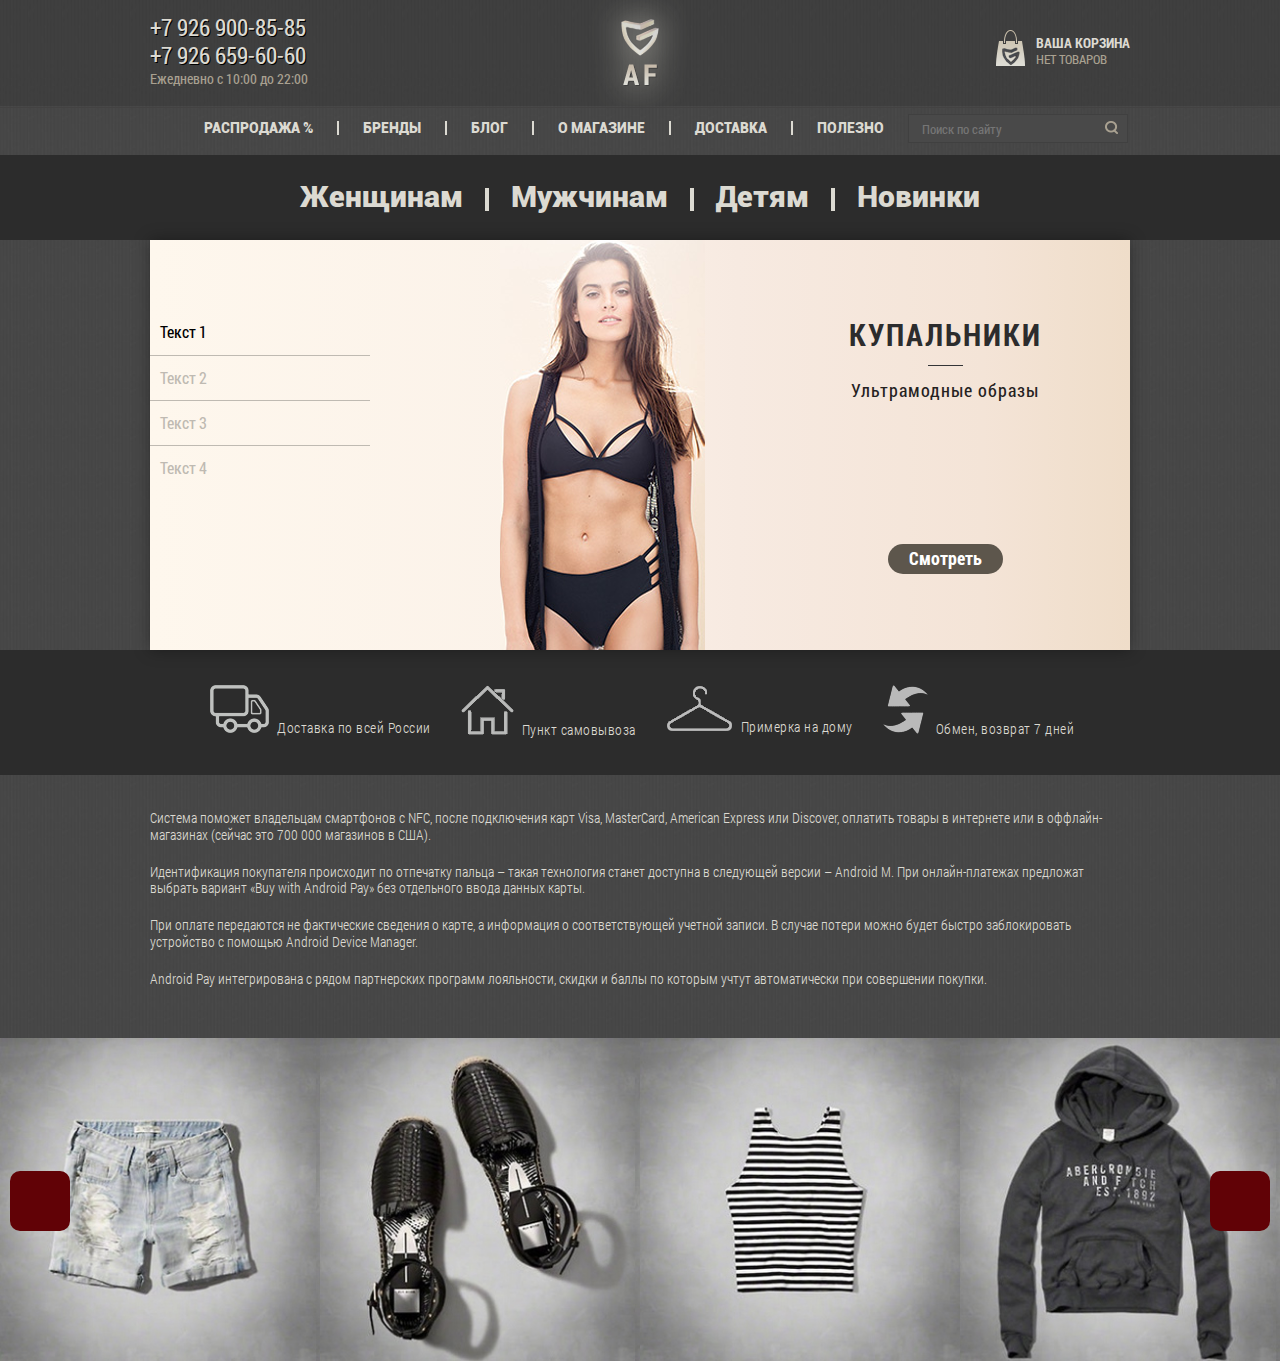
==== index.html @ c49473d7 "first files" ====
<!doctype html>
<html lang="ru">
<head>
	<meta charset="utf-8">
	<!--[if lt IE 9]>
		<script src="http://html5shiv.googlecode.com/svn/trunk/html5.js"></script>
		<script src="https://oss.maxcdn.com/respond/1.4.2/respond.min.js"></script>
	<![endif]-->
	<title>title</title>
	<meta http-equiv="X-UA-Compatible" content="IE=edge">
	<meta name="keywords" content="" >
	<meta name="description" content="">
	<link rel="stylesheet" href="css/reset.css">
	<link rel="stylesheet" href="css/fonts.css">
	<link rel="stylesheet" href="css/jquery.bxslider.css">
	<link rel="stylesheet" href="css/main.css">
	<link rel="stylesheet" href="css/main.less">
	<script src="js/less.min.js"></script>
	<script src="js/modernizr-2.8.3.min.js"></script>	
</head>
<body>

<header class="header">
	<div class="container clearfix">
		<div class="top-panel clearfix">
			<div class="phone">
				<b>+7 926 900-85-85</b>
				<b>+7 926 659-60-60</b>
				Ежедневно с 10:00 до 22:00
			</div>
			<a href="#" class="basket">
				<b>Ваша корзина</b> нет товаров
			</a>
			<div class="logo">
				<a href="#">
					<img src="images/logo.png" alt="">
				</a>
			</div>
		</div>
		<nav class="nav clearfix">
			<ul class="clearfix">
				<li><a href="#">РАСПРОДАЖА %</a></li>
				<li><a href="#">бренды</a></li>
				<li><a href="#">блог</a></li>
				<li><a href="#">о магазине</a></li>
				<li><a href="#">доставка</a></li>
				<li><a href="#">полезно</a></li>
			</ul>
			<form class="search">
				<input type="submit" class="find" value=" ">
				<input name="q" class="search-input" placeholder="Поиск по сайту" type="text">
			</form>
		</nav><!-- nav -->
	</div>
</header><!-- header-->

<nav class="under-nav">
	<div class="container">
		<div class="menu-block">
			<ul class="clearfix">
				<li><a href="#">Женщинам</a></li>
				<li><a href="#">Мужчинам</a></li>
				<li><a href="#">Детям</a></li>
				<li><a href="#">Новинки</a></li>	
			</ul>
		</div>
	</div>
</nav><!-- under-nav-->

<div class="slider">
	<div class="container clearfix">
		<ul id="slider-pager" class="pager">
			<li class="active">
				<a href="#">
					<span>Текст 1</span>
				</a>
			</li>
			<li class="">
				<a href="#">
					<span>Текст 2</span>
				</a>
			</li>
			<li class="">
				<a href="#">
					<span>Текст 3</span>
				</a>
			</li>
			<li class="">
				<a href="#">
					<span>Текст 4</span>
				</a>
			</li>
		</ul>
		<div class="slider-wrapper">
			<ul class="bxslider" id="slider">
			  <li>
			  		<img src="images/girl.png" alt="" class="slide-img">
			  		<div class="slide-desc">
			  			<div class="title">
			  				<h3>Купальники</h3>
			  				<p>Ультрамодные образы</p>
			  			</div>
			  			<a href="#" class="view-link">Смотреть</a>
			  		</div>
			  		
			  </li>
			  <li>
			  		
			  		<div class="slide-desc">
			  			<div class="title">
			  				<h3>Текст</h3>
			  				<p>Текст</p>
			  			</div>
			  			<a href="#" class="view-link">Смотреть</a>
			  		</div>
			  </li>
			  <li>
			  		<img src="images/girl.png" alt="" class="slide-img">
			  		<div class="slide-desc">
			  			<div class="title">
			  				<h3>Купальники</h3>
			  				<p>Ультрамодные образы</p>
			  			</div>
			  			<a href="#" class="view-link">Смотреть</a>
			  		</div>
			  </li>
			  <li>
			  		<img src="images/girl.png" alt="" class="slide-img">
			  		<div class="slide-desc">
			  			<div class="title">
			  				<h3>Текст</h3>
			  				<p>Текст</p>
			  			</div>
			  			<a href="#" class="view-link">Смотреть</a>
			  		</div>
			  </li>
			</ul>
		</div>
	</div>
</div><!-- slider-->

<div class="features">
	<div class="container">
		<div class="feat-wrap clearfix">
			<div class="feat-block">
				<img src="images/icons/cars.png" alt="">
				<span>Доставка по всей России</span>
			</div>
			<div class="feat-block">
				<img src="images/icons/house.png" alt="">
				<span>Пункт самовывоза</span>
			</div>
			<div class="feat-block">
				<img src="images/icons/fitting.png" alt="">
				<span>Примерка на дому</span>
			</div>
			<div class="feat-block">
				<img src="images/icons/swap.png" alt="">
				<span>Обмен, возврат 7 дней</span>
			</div>
		</div>
	</div>
</div><!-- features -->

<div class="bigdata">
	<div class="container">
		<p>Система поможет владельцам смартфонов с NFC, после подключения карт Visa, MasterCard, American Express или Discover, оплатить товары в интернете или в оффлайн-магазинах (сейчас это 700 000 магазинов в США).</p>
		<p>Идентификация покупателя происходит по отпечатку пальца – такая технология станет доступна в следующей версии – Android M. При онлайн-платежах предложат выбрать вариант «Buy with Android Pay» без отдельного ввода данных карты.</p>
		<p>При оплате передаются не фактические сведения о карте, а информация о соответствующей учетной записи. В случае потери можно будет быстро заблокировать устройство с помощью Android Device Manager.</p>
		<p>Android Pay интегрирована с рядом партнерских программ лояльности, скидки и баллы по которым учтут автоматически при совершении покупки.</p>
	</div>
</div><!-- big data -->

<div class="carousel">
	<div class="carousel-wrap">
		<ul class="bxslider clearfix" id="carousel">
			<li>
				<a href="#">
					<img src="images/slide-1.jpg" alt="">
				</a>
			</li>
			<li>
				<a href="#">
					<img src="images/slide-2.jpg" alt="">
				</a>
			</li>
			<li>
				<a href="#">
					<img src="images/slide-3.jpg" alt="">
				</a>
			</li>
			<li>
				<a href="#">
					<img src="images/slide-4.jpg" alt="">
				</a>
			</li>
			<li>
				<a href="#">
					<img src="images/slide-5.jpg" alt="">
				</a>
			</li>
		</ul>
	</div>
</div><!-- carousel -->


<script src="js/jquery.js"></script>
<script src="js/jquery.bxslider.js"></script>
<script src="js/slider.js"></script>
<script src="js/script.js"></script>
</body>
</html>
---- css/fonts.css ----
@font-face {
    font-family: 'RobotoBlack';
    src: url('../fonts/RobotoBlack.eot');
    src: url('../fonts/RobotoBlack.eot') format('embedded-opentype'),
         url('../fonts/RobotoBlack.woff2') format('woff2'),
         url('../fonts/RobotoBlack.woff') format('woff'),
         url('../fonts/RobotoBlack.ttf') format('truetype'),
         url('../fonts/RobotoBlack.svg#RobotoBlack') format('svg');
}
@font-face {
    font-family: "RobotoCondensedRegular";
    src: url("../fonts/RobotoCondensedRegular.eot");
    src: url("../fonts/RobotoCondensedRegular.eot?#iefix")format("embedded-opentype"),
    url("../fonts/RobotoCondensedRegular.woff") format("woff"),
    url("../fonts/RobotoCondensedRegular.ttf") format("truetype");
    font-style: normal;
    font-weight: normal;
}
@font-face {
    font-family: "RobotoCondensedBold";
    src: url("../fonts/RobotoCondensedBold.eot");
    src: url("../fonts/RobotoCondensedBold.eot?#iefix")format("embedded-opentype"),
    url("../fonts/RobotoCondensedBold.woff") format("woff"),
    url("../fonts/RobotoCondensedBold.ttf") format("truetype");
    font-style: normal;
    font-weight: normal;
}
@font-face {
    font-family: "RobotoCondensedLight";
    src: url("../fonts/RobotoCondensedLight.eot");
    src: url("../fonts/RobotoCondensedLight.eot?#iefix")format("embedded-opentype"),
    url("../fonts/RobotoCondensedLight.woff") format("woff"),
    url("../fonts/RobotoCondensedLight.ttf") format("truetype");
    font-style: normal;
    font-weight: normal;
}
---- css/main.css ----
.transition {
  -webkit-transition: 0.2s all;
  -moz-transition: 0.2s all;
  transition: 0.2s all;
}
body {
  font-family: 'RobotoBlack';
}
a {
  text-decoration: none;
}
.container {
  width: 980px;
  margin: auto;
  position: relative;
}
.basic {
  width: 100%;
  min-width: 980px;
}
.header {
  width: 100%;
  min-width: 980px;
  height: 155px;
  background: url(../images/header.png);
  -webkit-box-shadow: 3px 4px 4px rgba(0, 0, 0, 0.2);
  -moz-box-shadow: 3px 4px 4px rgba(0, 0, 0, 0.2);
  box-shadow: 3px 4px 4px rgba(0, 0, 0, 0.2);
}
.header .basket {
  display: block;
  font-family: "RobotoCondensedRegular";
  padding: 6px 0 0 40px;
  float: right;
  text-transform: uppercase;
  background: url('../images/basket.png') no-repeat;
  color: #a9a191;
  font-size: 13px;
  margin-top: 30px;
}
.header .basket b {
  display: block;
  font-family: "RobotoCondensedBold";
  color: #dcdad2;
  font-size: 14px;
  margin-bottom: 3px;
}
.top-panel {
  height: 106px;
}
.phone {
  font-family: "RobotoCondensedRegular";
  float: left;
  width: 180px;
  text-align: left;
  color: #a9a191;
  font-size: 14px;
  margin-top: 16px;
}
.phone b {
  display: block;
  color: #dcdad2;
  margin-bottom: 5px;
  text-shadow: 1px 1px black;
  font-size: 23px;
}
.logo {
  display: block;
  width: 100px;
  height: 106px;
  position: absolute;
  top: 0;
  left: 50%;
  margin-left: -50px;
  z-index: 2;
}
.nav {
  height: 50px;
}
.nav ul {
  float: left;
  padding-top: 15px;
  padding-left: 30px;
}
.nav ul li {
  float: left;
  padding: 0 24px;
  border-left: 2px solid #dcdad2;
  line-height: 14px;
}
.nav ul li:first-child {
  border: 0;
}
.nav ul a {
  font-family: 'RobotoBlack';
  font-size: 14px;
  color: #dcdad2;
  text-align: right;
  text-transform: uppercase;
  -webkit-transition: 0.2s all;
  -moz-transition: 0.2s all;
  transition: 0.2s all;
}
.nav ul a:hover {
  color: #a9a191;
}
.search {
  float: left;
  width: 220px;
  height: 29px;
  position: relative;
  margin-top: 8px;
}
.search input[type="text"] {
  display: block;
  width: 100%;
  border: 1px solid #404040;
  height: 20px;
  padding: 0 13px;
  outline: 0;
  background: #494949;
  font-family: "RobotoCondensedRegular";
  font-size: 13px;
  height: 29px;
  color: #a9a191;
}
.search input[type="submit"] {
  display: block;
  position: absolute;
  right: 10px;
  top: 7px;
  border: 0;
  width: 13px;
  height: 13px;
  background: url('../images/search.png') no-repeat;
  cursor: pointer;
  z-index: 2;
}
.under-nav {
  width: 100%;
  min-width: 980px;
  background: #2c2c2c;
  height: 85px;
  padding-top: 33px;
}
.under-nav .menu-block {
  position: relative;
  float: right;
  right: 50%;
}
.under-nav ul {
  position: relative;
  float: left;
  left: 50%;
}
.under-nav li {
  float: left;
  border-left: 4px solid #dcdad2;
  padding: 0 22px;
  line-height: 18px;
}
.under-nav li a {
  color: #dcdad2;
  font-size: 30px;
  font-family: 'RobotoBlack';
  -webkit-transition: 0.2s all;
  -moz-transition: 0.2s all;
  transition: 0.2s all;
}
.under-nav li a:hover {
  color: #a9a191;
}
.under-nav li:first-child {
  border: 0;
}
.slider {
  width: 100%;
  min-width: 980px;
  background: url(../images/bg-2.png);
}
.slider .container {
  height: 410px;
  background: #fef7ed;
  background: -moz-linear-gradient(left, #fef7ed 0%, #fbf2e9 41%, #f7eae1 60%, #f4e4d7 85%, #efddc9 100%);
  background: -webkit-gradient(linear, left top, right top, color-stop(0%, #fef7ed), color-stop(41%, #fbf2e9), color-stop(60%, #f7eae1), color-stop(85%, #f4e4d7), color-stop(100%, #efddc9));
  background: -webkit-linear-gradient(left, #fef7ed 0%, #fbf2e9 41%, #f7eae1 60%, #f4e4d7 85%, #efddc9 100%);
  background: -o-linear-gradient(left, #fef7ed 0%, #fbf2e9 41%, #f7eae1 60%, #f4e4d7 85%, #efddc9 100%);
  background: -ms-linear-gradient(left, #fef7ed 0%, #fbf2e9 41%, #f7eae1 60%, #f4e4d7 85%, #efddc9 100%);
  background: linear-gradient(to right, #fef7ed 0%, #fbf2e9 41%, #f7eae1 60%, #f4e4d7 85%, #efddc9 100%);
  filter: progid:DXImageTransform.Microsoft.gradient(startColorstr='#fef7ed', endColorstr='#efddc9', GradientType=1);
  -webkit-box-shadow: 0px 0px 15px 0px rgba(0, 0, 0, 0.35);
  -moz-box-shadow: 0px 0px 15px 0px rgba(0, 0, 0, 0.35);
  box-shadow: 0px 0px 15px 0px rgba(0, 0, 0, 0.35);
}
.slide-desc {
  float: right;
  width: 370px;
  height: 410px;
}
.slide-desc .title {
  text-align: center;
  padding-top: 80px;
}
.slide-desc .title p {
  color: #25221f;
  font-family: "RobotoCondensedRegular";
  font-size: 18px;
  letter-spacing: 1px;
}
.slide-desc h3 {
  text-transform: uppercase;
  color: #2c2c2d;
  font-size: 30px;
  letter-spacing: 2px;
  font-family: "RobotoCondensedBold";
}
.slide-desc h3:after {
  content: "";
  display: block;
  width: 35px;
  margin: 15px auto;
  border-bottom: 1px solid #343537;
}
.slide-desc .view-link {
  display: block;
  width: 115px;
  height: 30px;
  text-align: center;
  background-color: #5d564c;
  color: white;
  font-family: "RobotoCondensedBold";
  font-size: 18px;
  padding-top: 4.5px;
  -webkit-border-radius: 20px;
  -moz-border-radius: 20px;
  border-radius: 20px;
  margin: auto;
  margin-top: 145px;
}
.features {
  width: 100%;
  min-width: 980px;
  background-color: #2c2c2c;
  height: 125px;
}
.feat-wrap {
  padding-top: 35px;
  padding-left: 30px;
}
.feat-block {
  float: left;
  color: #dcdad2;
  font-size: 14px;
  font-family: "RobotoCondensedLight";
  margin-left: 30px;
}
.feat-block span {
  padding-left: 5px;
  letter-spacing: 0.5px;
}
.bigdata {
  width: 100%;
  min-width: 980px;
  background: url(../images/bg-2.png);
  font-family: "RobotoCondensedLight";
  font-size: 14px;
  color: #dcdad2;
  padding-top: 35px;
  padding-bottom: 30px;
}
.bigdata p {
  margin-bottom: 20px;
  line-height: 1.2;
}
.carousel {
  position: relative;
  width: 100%;
  min-width: 980px;
}
.carousel li img {
  width: 100%;
  height: auto;
}
.carousel .bx-next,
.carousel .bx-prev {
  width: 60px;
  height: 60px;
  background-color: #610206;
  display: block;
  text-indent: -9999px;
  -webkit-border-radius: 10px;
  -moz-border-radius: 10px;
  border-radius: 10px;
  position: absolute;
  top: 50%;
  margin-top: -30px;
}
.carousel .bx-next {
  right: 10px;
}
.carousel .bx-prev {
  left: 10px;
}
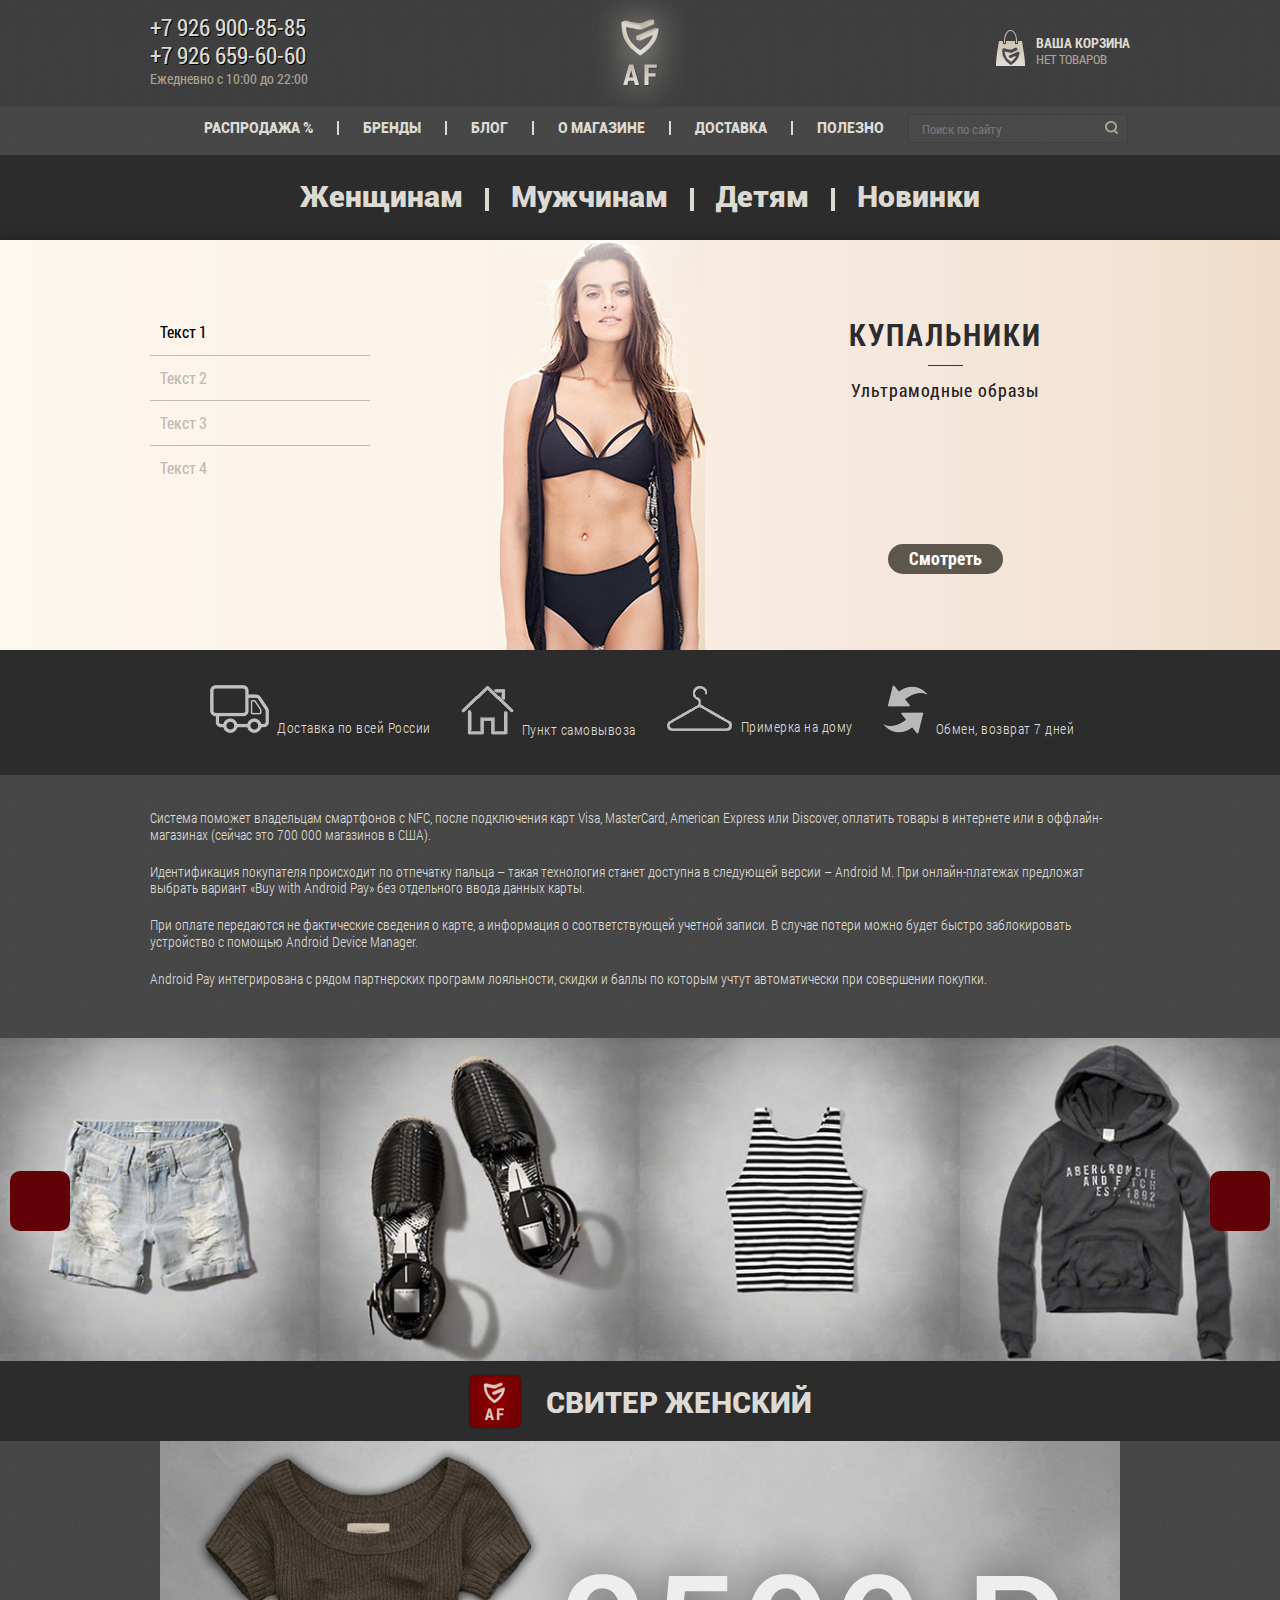
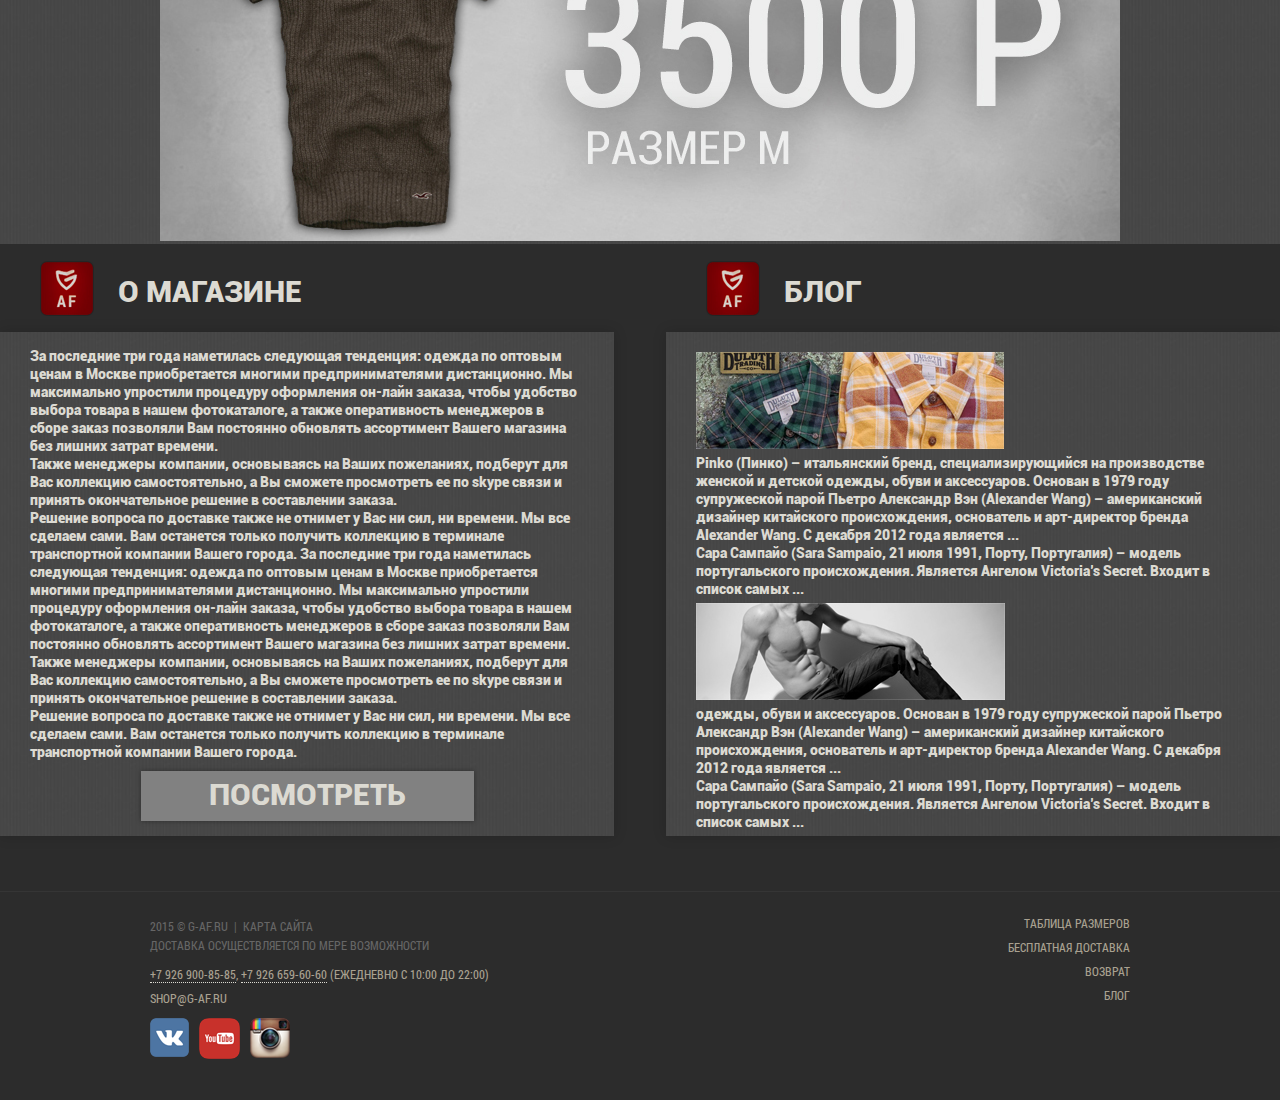
==== commit d47f731f: "add other files" ====
--- a/index.html
+++ b/index.html
@@ -26,11 +26,13 @@
 			<div class="phone">
 				<b>+7 926 900-85-85</b>
 				<b>+7 926 659-60-60</b>
+				
 				Ежедневно с 10:00 до 22:00
 			</div>
 			<a href="#" class="basket">
 				<b>Ваша корзина</b> нет товаров
 			</a>
+
 			<div class="logo">
 				<a href="#">
 					<img src="images/logo.png" alt="">
@@ -203,6 +205,82 @@
 	</div>
 </div><!-- carousel -->
 
+<div class="tovar">
+	<header>
+		<div class="container">
+			<img src="images/icons/red-logo.png" alt="" class="red-logo">
+			<span class="name-title">свитер женский</span>
+		</div>
+	</header>
+	<div class="item">
+		<div class="container">
+			<img src="images/item.jpg" alt="">
+		</div>
+	</div>
+</div><!-- tovar -->
+
+<div class="content clearfix">
+	<aside class="left-block">
+		<header>
+			<img src="images/icons/red-logo.png" alt="" class="red-logo">
+			<span class="name-title">о магазине</span>
+		</header>
+		<div class="text-block">
+			За последние три года наметилась следующая тенденция: одежда по оптовым ценам в Москве  приобретается многими предпринимателями  дистанционно. Мы максимально упростили процедуру оформления он-лайн заказа, чтобы удобство выбора товара в нашем фотокаталоге, а также оперативность менеджеров в сборе заказ позволяли Вам постоянно обновлять ассортимент Вашего магазина без лишних затрат времени. <br>
+			Также менеджеры компании, основываясь на Ваших пожеланиях,   подберут для Вас коллекцию самостоятельно, а Вы сможете просмотреть ее по skype  связи и принять окончательное решение в составлении  заказа. <br>
+			Решение вопроса по доставке также не отнимет у Вас ни сил, ни времени.  Мы все сделаем сами. Вам останется только получить коллекцию в терминале транспортной компании  Вашего города. За последние три года наметилась следующая тенденция: одежда по оптовым ценам в Москве  приобретается многими предпринимателями  дистанционно. Мы максимально упростили процедуру оформления он-лайн заказа, чтобы удобство выбора товара в нашем фотокаталоге, а также оперативность менеджеров в сборе заказ позволяли Вам постоянно обновлять ассортимент Вашего магазина без лишних затрат времени. <br>
+			Также менеджеры компании, основываясь на Ваших пожеланиях,   подберут для Вас коллекцию самостоятельно, а Вы сможете просмотреть ее по skype  связи и принять окончательное решение в составлении  заказа. <br>
+			Решение вопроса по доставке также не отнимет у Вас ни сил, ни времени.  Мы все сделаем сами. Вам останется только получить коллекцию в терминале транспортной компании  Вашего города.
+			<a href="#" class="view-link">Посмотреть</a>
+		</div>
+	</aside>
+	<aside class="right-block">
+		<header>
+			<img src="images/icons/red-logo.png" alt="" class="red-logo">
+			<span class="name-title">блог</span>
+		</header>
+		<div class="text-block">
+			<img src="images/text-img-1.jpg" alt="">
+			 Pinko (Пинко) – итальянский бренд, специализирующийся на производстве женской и детской одежды, обуви и аксессуаров. Основан в 1979 году супружеской парой Пьетро Александр Вэн (Alexander Wang) – американский дизайнер китайского происхождения, основатель и арт-директор бренда Alexander Wang. С декабря 2012 года является ... <br>
+			 Сара Сампайо (Sara Sampaio, 21 июля 1991, Порту, Португалия) – модель португальского происхождения. Является Ангелом Victoria’s Secret. Входит в список самых ...
+			 <img src="images/text-img-2.jpg" alt="">
+			 одежды, обуви и аксессуаров. Основан в 1979 году супружеской парой Пьетро Александр Вэн (Alexander Wang) – американский дизайнер китайского происхождения, основатель и арт-директор бренда Alexander Wang. С декабря 2012 года является ... <br>
+			 Сара Сампайо (Sara Sampaio, 21 июля 1991, Порту, Португалия) – модель португальского происхождения. Является Ангелом Victoria’s Secret. Входит в список самых ...
+		</div>
+	</aside>
+</div><!-- content -->
+
+<footer class="footer">
+	<div class="container clearfix">
+		<div class="left-block">
+			<p class="first-p">2015 © g-af.ru&nbsp;&nbsp;|&nbsp;&nbsp;<a href="#">карта сайта</a><br>
+			ДОСТАВКА ОСУЩЕСТВЛЯЕТСЯ ПО МЕРЕ ВОЗМОЖНОСТИ</p>
+			<p class="second-p"><span>+7 926 900-85-85</span>, <span>+7 926 659-60-60</span> (ЕЖЕДНЕВНО С 10:00 ДО 22:00)
+				<br><a href="#">SHOP@G-AF.RU</a>
+			</p>
+			
+			<ul class="social-icon clearfix">
+				<li>
+					<a href="#"><img src="images/icons/vk.png" alt=""></a>
+				</li>
+				<li>
+					<a href="#"><img src="images/icons/youtube.png" alt=""></a>
+				</li>
+				<li>
+					<a href="#"><img src="images/icons/instagram.png" alt=""></a>
+				</li>
+			</ul>
+		</div>
+		<div class="right-block">
+			<ul class="foot-menu">
+				<li><a href="#">Таблица размеров</a></li>
+				<li><a href="#">Бесплатная доставка</a></li>
+				<li><a href="#">Возврат</a></li>
+				<li><a href="#">Блог</a></li>
+			</ul>
+		</div>
+	</div>
+</footer><!-- container -->
 
 <script src="js/jquery.js"></script>
 <script src="js/jquery.bxslider.js"></script>
--- a/css/main.css
+++ b/css/main.css
@@ -3,8 +3,15 @@
   -moz-transition: 0.2s all;
   transition: 0.2s all;
 }
+.left-block {
+  float: left;
+}
+.right-block {
+  float: right;
+}
 body {
   font-family: 'RobotoBlack';
+  background-color: #2c2c2c;
 }
 a {
   text-decoration: none;
@@ -176,10 +183,6 @@
 .slider {
   width: 100%;
   min-width: 980px;
-  background: url(../images/bg-2.png);
-}
-.slider .container {
-  height: 410px;
   background: #fef7ed;
   background: -moz-linear-gradient(left, #fef7ed 0%, #fbf2e9 41%, #f7eae1 60%, #f4e4d7 85%, #efddc9 100%);
   background: -webkit-gradient(linear, left top, right top, color-stop(0%, #fef7ed), color-stop(41%, #fbf2e9), color-stop(60%, #f7eae1), color-stop(85%, #f4e4d7), color-stop(100%, #efddc9));
@@ -191,6 +194,9 @@
   -webkit-box-shadow: 0px 0px 15px 0px rgba(0, 0, 0, 0.35);
   -moz-box-shadow: 0px 0px 15px 0px rgba(0, 0, 0, 0.35);
   box-shadow: 0px 0px 15px 0px rgba(0, 0, 0, 0.35);
+}
+.slider .container {
+  height: 410px;
 }
 .slide-desc {
   float: right;
@@ -301,3 +307,137 @@
 .carousel .bx-prev {
   left: 10px;
 }
+.name-title {
+  text-transform: uppercase;
+  color: #dcdad2;
+  font-size: 30px;
+  padding-left: 20px;
+}
+.tovar {
+  width: 100%;
+  min-width: 980px;
+  position: relative;
+  top: -3px;
+}
+.tovar header {
+  height: 80px;
+  background-color: #2c2c2c;
+  text-align: center;
+}
+.tovar header > .container {
+  height: 80px;
+}
+.tovar .red-logo {
+  position: relative;
+  top: 13px;
+}
+.tovar .name-title {
+  position: relative;
+  top: -3px;
+}
+.tovar .item {
+  background: url(../images/bg-2.png);
+  text-align: center;
+}
+.content {
+  width: 100%;
+  min-width: 980px;
+}
+.content .left-block,
+.content .right-block {
+  width: 48%;
+}
+.content .text-block {
+  background: url(../images/bg-2.png);
+  padding: 15px 30px;
+  color: #dcdad2;
+  font-size: 14px;
+  line-height: 18px;
+  height: auto;
+  -webkit-box-shadow: 0px 0px 13px 0px rgba(0, 0, 0, 0.16);
+  -moz-box-shadow: 0px 0px 13px 0px rgba(0, 0, 0, 0.16);
+  box-shadow: 0px 0px 13px 0px rgba(0, 0, 0, 0.16);
+}
+.content .text-block img {
+  display: block;
+  margin: 5px 0;
+}
+.content header {
+  height: 85px;
+  padding-left: 40px;
+}
+.content .red-logo {
+  position: relative;
+  top: 14px;
+}
+.content .view-link {
+  display: block;
+  width: 60%;
+  height: 50px;
+  margin: auto;
+  margin-top: 10px;
+  text-align: center;
+  text-transform: uppercase;
+  background: #818181;
+  -webkit-box-shadow: 0px 0px 5px 0px rgba(0, 0, 0, 0.35);
+  -moz-box-shadow: 0px 0px 5px 0px rgba(0, 0, 0, 0.35);
+  box-shadow: 0px 0px 5px 0px rgba(0, 0, 0, 0.35);
+  font-size: 30px;
+  color: #dcdad2;
+  padding: 15px;
+}
+.footer {
+  width: 100%;
+  min-width: 980px;
+  margin-top: 55px;
+  border-top: 1px solid #353535;
+  padding-top: 25px;
+  padding-bottom: 35px;
+  font-family: "RobotoCondensedRegular";
+  font-size: 12px;
+  color: #a9a191;
+  text-transform: uppercase;
+}
+.footer .foot-menu li {
+  text-align: right;
+  margin-bottom: 12px;
+}
+.footer .foot-menu a {
+  color: #a9a191;
+}
+.footer .foot-menu a:hover {
+  color: #dcdad2;
+}
+.footer .left-block {
+  line-height: 1.6;
+}
+.footer .first-p {
+  color: #666666;
+}
+.footer .first-p a {
+  color: #666666;
+}
+.footer .first-p a:hover {
+  color: #dcdad2;
+}
+.footer .second-p {
+  margin-top: 10px;
+}
+.footer .second-p span {
+  border-bottom: 1px dotted #dcdad2;
+}
+.footer .second-p a {
+  color: #a9a191;
+  margin-top: 5px;
+  display: inline-block;
+}
+.footer .second-p a:hover {
+  color: #dcdad2;
+}
+.footer .social-icon {
+  margin-top: 10px;
+}
+.footer .social-icon li {
+  float: left;
+  margin-right: 10px;
+}
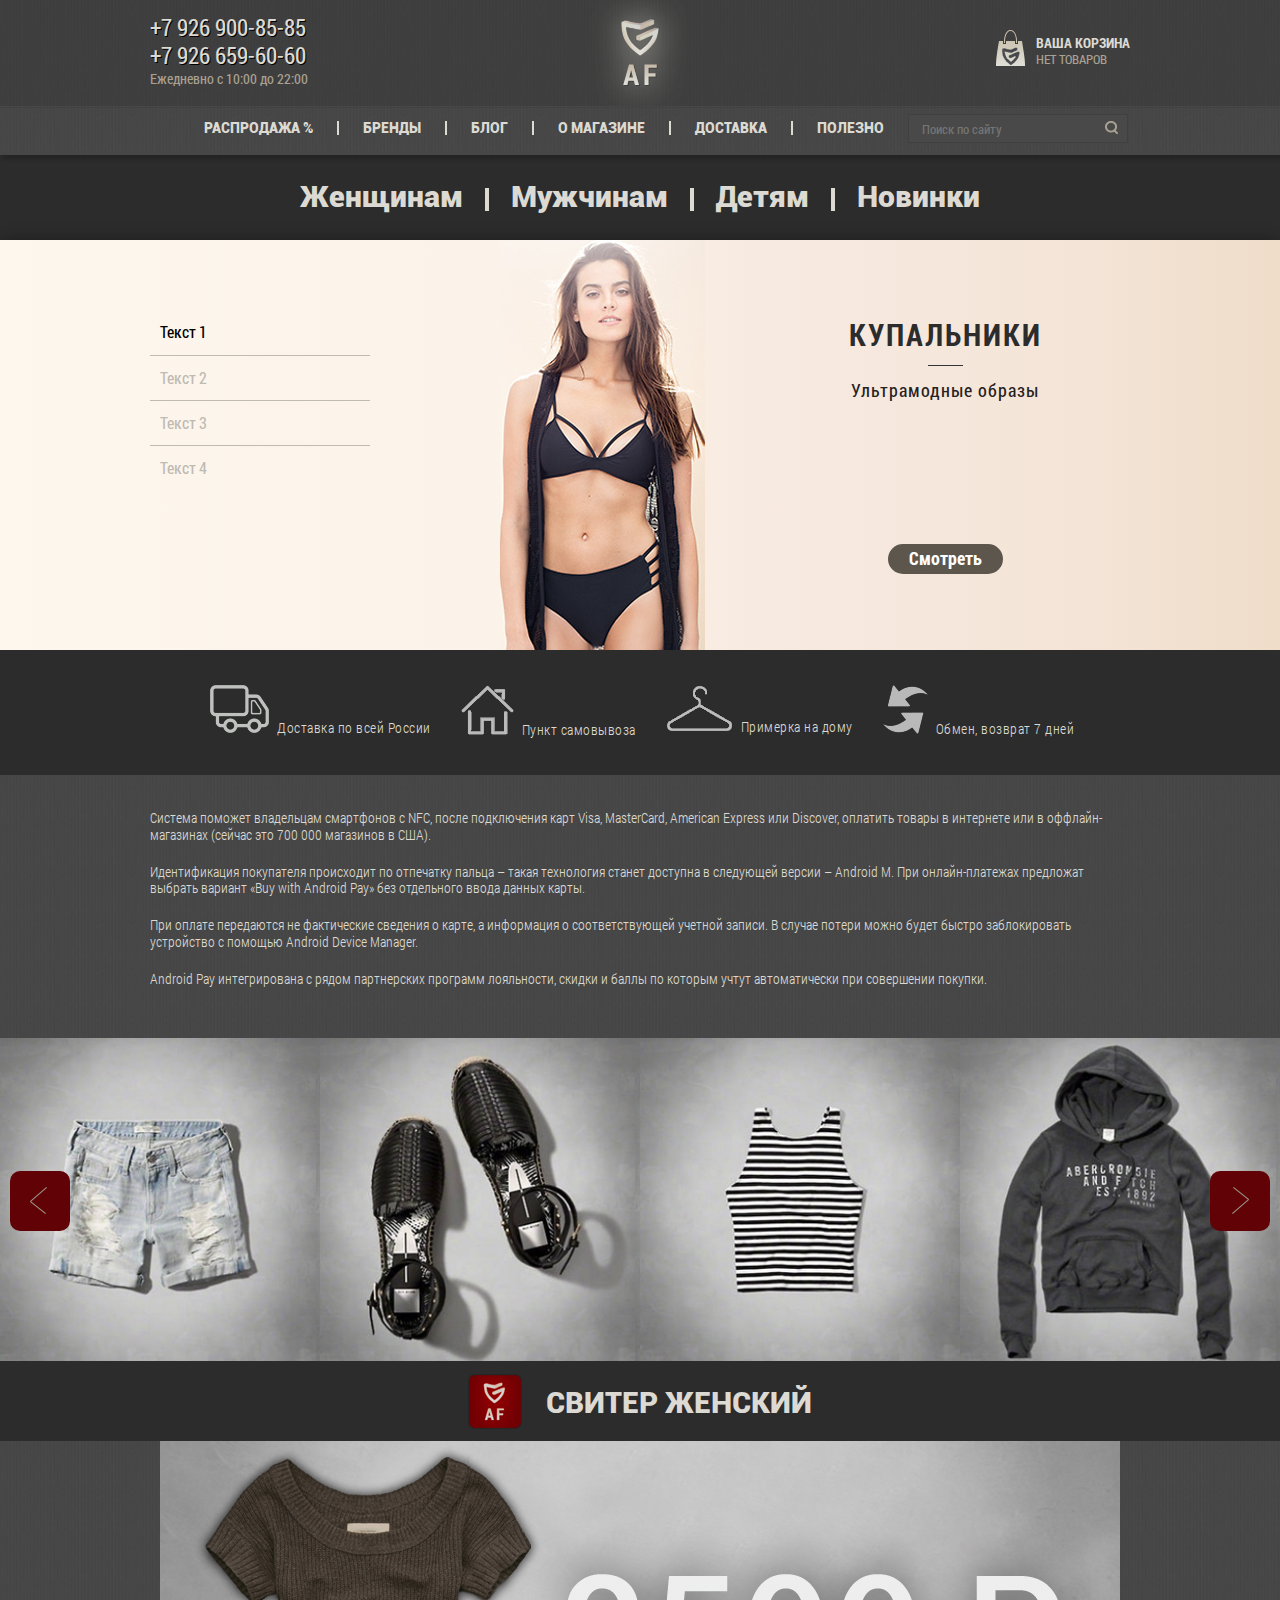
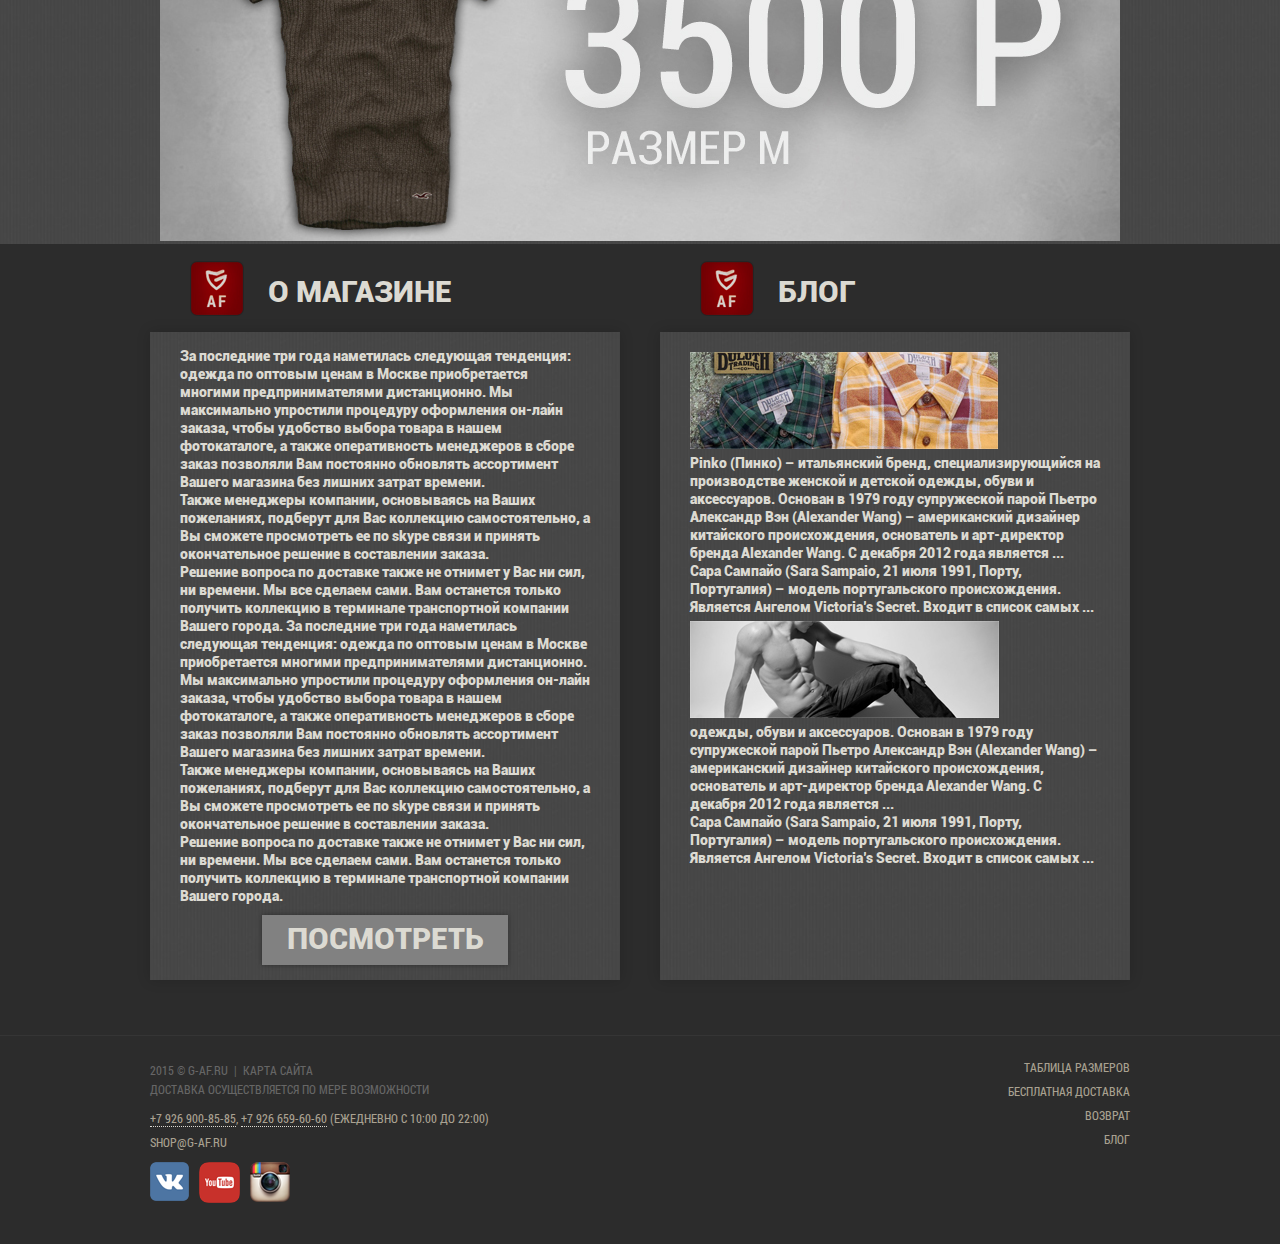
==== commit b8021353: "add other files" ====
--- a/index.html
+++ b/index.html
@@ -220,34 +220,36 @@
 </div><!-- tovar -->
 
 <div class="content clearfix">
-	<aside class="left-block">
-		<header>
-			<img src="images/icons/red-logo.png" alt="" class="red-logo">
-			<span class="name-title">о магазине</span>
-		</header>
-		<div class="text-block">
-			За последние три года наметилась следующая тенденция: одежда по оптовым ценам в Москве  приобретается многими предпринимателями  дистанционно. Мы максимально упростили процедуру оформления он-лайн заказа, чтобы удобство выбора товара в нашем фотокаталоге, а также оперативность менеджеров в сборе заказ позволяли Вам постоянно обновлять ассортимент Вашего магазина без лишних затрат времени. <br>
-			Также менеджеры компании, основываясь на Ваших пожеланиях,   подберут для Вас коллекцию самостоятельно, а Вы сможете просмотреть ее по skype  связи и принять окончательное решение в составлении  заказа. <br>
-			Решение вопроса по доставке также не отнимет у Вас ни сил, ни времени.  Мы все сделаем сами. Вам останется только получить коллекцию в терминале транспортной компании  Вашего города. За последние три года наметилась следующая тенденция: одежда по оптовым ценам в Москве  приобретается многими предпринимателями  дистанционно. Мы максимально упростили процедуру оформления он-лайн заказа, чтобы удобство выбора товара в нашем фотокаталоге, а также оперативность менеджеров в сборе заказ позволяли Вам постоянно обновлять ассортимент Вашего магазина без лишних затрат времени. <br>
-			Также менеджеры компании, основываясь на Ваших пожеланиях,   подберут для Вас коллекцию самостоятельно, а Вы сможете просмотреть ее по skype  связи и принять окончательное решение в составлении  заказа. <br>
-			Решение вопроса по доставке также не отнимет у Вас ни сил, ни времени.  Мы все сделаем сами. Вам останется только получить коллекцию в терминале транспортной компании  Вашего города.
-			<a href="#" class="view-link">Посмотреть</a>
-		</div>
-	</aside>
-	<aside class="right-block">
-		<header>
-			<img src="images/icons/red-logo.png" alt="" class="red-logo">
-			<span class="name-title">блог</span>
-		</header>
-		<div class="text-block">
-			<img src="images/text-img-1.jpg" alt="">
-			 Pinko (Пинко) – итальянский бренд, специализирующийся на производстве женской и детской одежды, обуви и аксессуаров. Основан в 1979 году супружеской парой Пьетро Александр Вэн (Alexander Wang) – американский дизайнер китайского происхождения, основатель и арт-директор бренда Alexander Wang. С декабря 2012 года является ... <br>
-			 Сара Сампайо (Sara Sampaio, 21 июля 1991, Порту, Португалия) – модель португальского происхождения. Является Ангелом Victoria’s Secret. Входит в список самых ...
-			 <img src="images/text-img-2.jpg" alt="">
-			 одежды, обуви и аксессуаров. Основан в 1979 году супружеской парой Пьетро Александр Вэн (Alexander Wang) – американский дизайнер китайского происхождения, основатель и арт-директор бренда Alexander Wang. С декабря 2012 года является ... <br>
-			 Сара Сампайо (Sara Sampaio, 21 июля 1991, Порту, Португалия) – модель португальского происхождения. Является Ангелом Victoria’s Secret. Входит в список самых ...
-		</div>
-	</aside>
+	<div class="container clearfix">
+		<aside class="left-block">
+			<header>
+				<img src="images/icons/red-logo.png" alt="" class="red-logo">
+				<span class="name-title">о магазине</span>
+			</header>
+			<div class="text-block">
+				За последние три года наметилась следующая тенденция: одежда по оптовым ценам в Москве  приобретается многими предпринимателями  дистанционно. Мы максимально упростили процедуру оформления он-лайн заказа, чтобы удобство выбора товара в нашем фотокаталоге, а также оперативность менеджеров в сборе заказ позволяли Вам постоянно обновлять ассортимент Вашего магазина без лишних затрат времени. <br>
+				Также менеджеры компании, основываясь на Ваших пожеланиях,   подберут для Вас коллекцию самостоятельно, а Вы сможете просмотреть ее по skype  связи и принять окончательное решение в составлении  заказа. <br>
+				Решение вопроса по доставке также не отнимет у Вас ни сил, ни времени.  Мы все сделаем сами. Вам останется только получить коллекцию в терминале транспортной компании  Вашего города. За последние три года наметилась следующая тенденция: одежда по оптовым ценам в Москве  приобретается многими предпринимателями  дистанционно. Мы максимально упростили процедуру оформления он-лайн заказа, чтобы удобство выбора товара в нашем фотокаталоге, а также оперативность менеджеров в сборе заказ позволяли Вам постоянно обновлять ассортимент Вашего магазина без лишних затрат времени. <br>
+				Также менеджеры компании, основываясь на Ваших пожеланиях,   подберут для Вас коллекцию самостоятельно, а Вы сможете просмотреть ее по skype  связи и принять окончательное решение в составлении  заказа. <br>
+				Решение вопроса по доставке также не отнимет у Вас ни сил, ни времени.  Мы все сделаем сами. Вам останется только получить коллекцию в терминале транспортной компании  Вашего города.
+				<a href="#" class="view-link">Посмотреть</a>
+			</div>
+		</aside>
+		<aside class="right-block">
+			<header>
+				<img src="images/icons/red-logo.png" alt="" class="red-logo">
+				<span class="name-title">блог</span>
+			</header>
+			<div class="text-block">
+				<img src="images/text-img-1.jpg" alt="">
+				 Pinko (Пинко) – итальянский бренд, специализирующийся на производстве женской и детской одежды, обуви и аксессуаров. Основан в 1979 году супружеской парой Пьетро Александр Вэн (Alexander Wang) – американский дизайнер китайского происхождения, основатель и арт-директор бренда Alexander Wang. С декабря 2012 года является ... <br>
+				 Сара Сампайо (Sara Sampaio, 21 июля 1991, Порту, Португалия) – модель португальского происхождения. Является Ангелом Victoria’s Secret. Входит в список самых ...
+				 <img src="images/text-img-2.jpg" alt="">
+				 одежды, обуви и аксессуаров. Основан в 1979 году супружеской парой Пьетро Александр Вэн (Alexander Wang) – американский дизайнер китайского происхождения, основатель и арт-директор бренда Alexander Wang. С декабря 2012 года является ... <br>
+				 Сара Сампайо (Sara Sampaio, 21 июля 1991, Порту, Португалия) – модель португальского происхождения. Является Ангелом Victoria’s Secret. Входит в список самых ...
+			</div>
+		</aside>
+	</div>
 </div><!-- content -->
 
 <footer class="footer">
--- a/css/main.css
+++ b/css/main.css
@@ -33,6 +33,8 @@
   -webkit-box-shadow: 3px 4px 4px rgba(0, 0, 0, 0.2);
   -moz-box-shadow: 3px 4px 4px rgba(0, 0, 0, 0.2);
   box-shadow: 3px 4px 4px rgba(0, 0, 0, 0.2);
+  position: relative;
+  z-index: 2;
 }
 .header .basket {
   display: block;
@@ -303,9 +305,39 @@
 }
 .carousel .bx-next {
   right: 10px;
+  background-image: url(../images/icons/arrow-right.png);
+  background-repeat: no-repeat;
+  background-position: 52%;
 }
 .carousel .bx-prev {
   left: 10px;
+  background-image: url(../images/icons/arrow.png);
+  background-repeat: no-repeat;
+  background-position: 46%;
+}
+.interior-carousel {
+  min-width: inherit;
+}
+.interior-carousel .bx-next,
+.interior-carousel .bx-prev {
+  width: 50px;
+  height: 45px;
+  -webkit-border-radius: 10px;
+  -moz-border-radius: 10px;
+  border-radius: 10px;
+  margin-top: -22.5px;
+}
+.other-tovar header {
+  height: 105px;
+  padding-left: 15px;
+}
+.other-tovar .red-logo {
+  position: relative;
+  top: 25px;
+}
+.other-tovar .name-title {
+  position: relative;
+  top: 10px;
 }
 .name-title {
   text-transform: uppercase;
@@ -441,3 +473,501 @@
   float: left;
   margin-right: 10px;
 }
+.interior-foot {
+  margin-top: 0;
+}
+.wrapper {
+  background: url('../images/left.png') repeat-y;
+}
+.left-menu {
+  float: left;
+  width: 200px;
+  padding: 20px 25px;
+}
+.parent-list {
+  font-family: "RobotoCondensedBold";
+}
+.parent-list > .title {
+  font-size: 16px;
+  text-transform: uppercase;
+  text-decoration: none;
+}
+.parent-list > .title > a {
+  color: #a9a191;
+}
+.parent-list > .title > a:hover {
+  color: #dcdad2;
+}
+.child-list {
+  margin: 15px 0;
+  line-height: 1.1;
+}
+.child-list a {
+  font-size: 14px;
+  color: #dcdad2;
+  text-transform: uppercase;
+}
+.child-list a:hover {
+  color: white;
+}
+.main {
+  float: right;
+  width: 780px;
+  padding-top: 20px;
+  padding-bottom: 110px;
+}
+.main h3 {
+  font-size: 24px;
+  color: #dcdad2;
+  width: 130px;
+  font-family: "RobotoCondensedBold";
+  text-transform: uppercase;
+  float: left;
+  padding-left: 15px;
+}
+.breadcrumbs {
+  color: #a9a191;
+  font-family: "RobotoCondensedRegular";
+  font-size: 12px;
+  margin-bottom: 10px;
+  padding-left: 15px;
+}
+.breadcrumbs li {
+  float: left;
+}
+.breadcrumbs li a {
+  color: #a9a191;
+  text-decoration: underline;
+}
+.breadcrumbs li a:hover {
+  text-decoration: none;
+}
+.breadcrumbs li span {
+  padding: 0 5px;
+}
+.filter {
+  float: left;
+  margin-left: 20px;
+  font-family: "RobotoCondensedBold";
+  font-size: 13px;
+  color: #dcdad2;
+}
+.filter .select {
+  float: left;
+  margin-left: 10px;
+}
+/*	=	Select */
+
+.slct {
+  display: block;
+  background: #393939;
+  /* Old browsers */
+  background: -moz-linear-gradient(left, #393939 0%, #323232 60%, #303030 100%);
+  /* FF3.6+ */
+  background: -webkit-gradient(linear, left top, right top, color-stop(0%, #393939), color-stop(60%, #323232), color-stop(100%, #303030));
+  /* Chrome,Safari4+ */
+  background: -webkit-linear-gradient(left, #393939 0%, #323232 60%, #303030 100%);
+  /* Chrome10+,Safari5.1+ */
+  background: -o-linear-gradient(left, #393939 0%, #323232 60%, #303030 100%);
+  /* Opera 11.10+ */
+  background: -ms-linear-gradient(left, #393939 0%, #323232 60%, #303030 100%);
+  /* IE10+ */
+  background: linear-gradient(to right, #393939 0%, #323232 60%, #303030 100%);
+  /* W3C */
+  filter: progid:DXImageTransform.Microsoft.gradient(startColorstr='#393939', endColorstr='#303030', GradientType=1);
+  /* IE6-9 */
+  width: 105px;
+  height: 25px;
+  overflow: hidden;
+  padding-top: 5px;
+  padding-left: 10px;
+  white-space: nowrap;
+  text-overflow: ellipsis;
+  -o-text-overflow: ellipsis;
+  color: #dcdad2;
+  position: relative;
+}
+.slct .arrow-bot {
+  position: absolute;
+  right: 8px;
+  top: 4px;
+}
+.drop {
+  margin: 0;
+  padding: 0;
+  width: 105px;
+  border: 1px solid #cecece;
+  border-top: none;
+  display: none;
+  position: absolute;
+  background: white;
+  z-index: 2;
+}
+.drop li {
+  list-style: none;
+  border-top: 1px dotted #e8e8e8;
+  cursor: pointer;
+  display: block;
+  padding: 5px 10px;
+  color: #222222;
+}
+.drop li:hover {
+  background-color: #e8e8e8;
+}
+.price-range {
+  float: right;
+  margin-right: 20px;
+  width: 180px;
+  position: relative;
+  top: -18px;
+}
+.catalog .title-name {
+  height: 110px;
+  padding-left: 15px;
+}
+.catalog .title-name .red-logo {
+  position: relative;
+  top: 26px;
+}
+.catalog .title-name span {
+  position: relative;
+  top: 10px;
+}
+.cat-block {
+  float: left;
+  width: 25%;
+  height: 365px;
+}
+.cat-block:hover .cat-desc {
+  display: block;
+}
+.cat-block img {
+  width: 100%;
+}
+.cat-desc {
+  padding-left: 10px;
+  padding-top: 5px;
+  line-height: 1.2;
+  height: 120px;
+  display: none;
+}
+.cat-desc .title {
+  color: #dcdad2;
+  font-size: 14px;
+}
+.cat-desc .brand {
+  color: #a5a191;
+  font-size: 14px;
+  font-family: "RobotoCondensedLight";
+  margin-top: 3px;
+}
+.cat-desc .price {
+  margin-top: 5px;
+}
+.cat-desc .today-price {
+  font-size: 14px;
+  color: #dcdad2;
+}
+.cat-desc .prev-price {
+  font-family: "RobotoCondensedLight";
+  font-size: 14px;
+  text-decoration: line-through;
+  color: #dcdad2;
+  padding-left: 15px;
+}
+.cat-desc .buy {
+  display: block;
+  margin-top: 5px;
+  margin-left: -10px;
+  background: #393939;
+  /* Old browsers */
+  background: -moz-linear-gradient(left, #393939 0%, #323232 60%, #303030 100%);
+  /* FF3.6+ */
+  background: -webkit-gradient(linear, left top, right top, color-stop(0%, #393939), color-stop(60%, #323232), color-stop(100%, #303030));
+  /* Chrome,Safari4+ */
+  background: -webkit-linear-gradient(left, #393939 0%, #323232 60%, #303030 100%);
+  /* Chrome10+,Safari5.1+ */
+  background: -o-linear-gradient(left, #393939 0%, #323232 60%, #303030 100%);
+  /* Opera 11.10+ */
+  background: -ms-linear-gradient(left, #393939 0%, #323232 60%, #303030 100%);
+  /* IE10+ */
+  background: linear-gradient(to right, #393939 0%, #323232 60%, #303030 100%);
+  /* W3C */
+  filter: progid:DXImageTransform.Microsoft.gradient(startColorstr='#393939', endColorstr='#303030', GradientType=1);
+  /* IE6-9 */
+  width: 100%;
+  text-align: center;
+  text-transform: uppercase;
+  height: 25px;
+  padding-top: 6px;
+  font-size: 12px;
+  color: #dcdad2;
+}
+.size {
+  margin-top: 5px;
+}
+.size li {
+  float: left;
+  margin-right: 7px;
+}
+.size li span {
+  display: block;
+  text-align: center;
+  height: 20px;
+  padding: 0 10px;
+  padding-top: 3px;
+  border: 1px solid #373737;
+  background: transparent;
+  cursor: pointer;
+  font-family: "RobotoCondensedRegular";
+  font-size: 11px;
+  color: #a5a191;
+}
+.size li span:hover,
+.size li span.active {
+  background: #585656;
+  border-color: #a8a192;
+}
+.deatil-block {
+  padding-left: 15px;
+}
+.deatil-block h2 {
+  font-size: 30px;
+  color: #dcdad2;
+  text-transform: uppercase;
+  margin-bottom: 10px;
+}
+.deatil-block .art {
+  color: #dcdad2;
+  font-size: 18px;
+  margin-bottom: 5px;
+}
+.deatil-block .art span {
+  color: #9b988b;
+  text-transform: uppercase;
+  padding-right: 5px;
+}
+.item-photo {
+  position: relative;
+  z-index: 1;
+}
+.item-photo .bx-controls {
+  display: none;
+}
+.thumbnail {
+  margin-top: 10px;
+  margin-left: 1px;
+}
+.thumbnail img {
+  width: 75px;
+  height: 75px;
+}
+.thumbnail a {
+  margin-right: 10px;
+}
+.var-block {
+  margin-bottom: 20px;
+}
+.var-block .title {
+  text-transform: uppercase;
+  color: #dcdad2;
+  font-size: 16px;
+}
+.var-block .size {
+  margin-top: 15px;
+}
+.var-block .size span {
+  width: 35px;
+  height: 28px;
+  padding: 0;
+  font-size: 14px;
+  padding-top: 6px;
+}
+.var-block .color {
+  width: 78px;
+  height: 30px;
+  background-color: #ac928f;
+  margin-top: 10px;
+}
+.var-block .price {
+  color: #dcdad2;
+  font-size: 30px;
+}
+.var-block .buy {
+  display: block;
+  text-align: center;
+  text-transform: uppercase;
+  color: #dcdad2;
+  font-size: 14px;
+  width: 220px;
+  height: 40px;
+  padding-top: 13px;
+  background: #94080e;
+  /* Old browsers */
+  background: -moz-linear-gradient(top, #94080e 0%, #88050b 48%, #7d060c 100%);
+  /* FF3.6+ */
+  background: -webkit-gradient(linear, left top, left bottom, color-stop(0%, #94080e), color-stop(48%, #88050b), color-stop(100%, #7d060c));
+  /* Chrome,Safari4+ */
+  background: -webkit-linear-gradient(top, #94080e 0%, #88050b 48%, #7d060c 100%);
+  /* Chrome10+,Safari5.1+ */
+  background: -o-linear-gradient(top, #94080e 0%, #88050b 48%, #7d060c 100%);
+  /* Opera 11.10+ */
+  background: -ms-linear-gradient(top, #94080e 0%, #88050b 48%, #7d060c 100%);
+  /* IE10+ */
+  background: linear-gradient(to bottom, #94080e 0%, #88050b 48%, #7d060c 100%);
+  /* W3C */
+  filter: progid:DXImageTransform.Microsoft.gradient(startColorstr='#94080e', endColorstr='#7d060c', GradientType=0);
+  /* IE6-9 */
+
+}
+.size-link a {
+  font-family: "RobotoCondensedLight";
+  text-decoration: underline;
+  color: #a9a191;
+  display: inline-block;
+  font-size: 16px;
+  margin-bottom: 5px;
+}
+.size-link a:hover {
+  text-decoration: none;
+}
+.icons-list {
+  font-size: 14px;
+  margin-top: 10px;
+  color: #dcdad2;
+  font-family: "RobotoCondensedLight";
+}
+.icons-list span {
+  padding-left: 10px;
+}
+.icons-list li {
+  margin-bottom: 10px;
+}
+.item-detail {
+  position: relative;
+}
+.detail-desc {
+  position: absolute;
+  top: 0;
+  right: 0;
+  width: 335px;
+  z-index: 2;
+}
+.tabs {
+  margin-top: 15px;
+  background: url(../images/bg-2.png);
+}
+.tabs-list {
+  background: #383838;
+  /* Old browsers */
+  background: -moz-linear-gradient(top, #383838 0%, #2d2d2d 100%);
+  /* FF3.6+ */
+  background: -webkit-gradient(linear, left top, left bottom, color-stop(0%, #383838), color-stop(100%, #2d2d2d));
+  /* Chrome,Safari4+ */
+  background: -webkit-linear-gradient(top, #383838 0%, #2d2d2d 100%);
+  /* Chrome10+,Safari5.1+ */
+  background: -o-linear-gradient(top, #383838 0%, #2d2d2d 100%);
+  /* Opera 11.10+ */
+  background: -ms-linear-gradient(top, #383838 0%, #2d2d2d 100%);
+  /* IE10+ */
+  background: linear-gradient(to bottom, #383838 0%, #2d2d2d 100%);
+  /* W3C */
+  filter: progid:DXImageTransform.Microsoft.gradient(startColorstr='#383838', endColorstr='#2d2d2d', GradientType=0);
+  /* IE6-9 */
+
+}
+.tabs-list li {
+  float: left;
+  width: 170px;
+  height: 26px;
+  text-align: center;
+  text-transform: uppercase;
+  color: #dcdad2;
+  font-size: 14px;
+  cursor: pointer;
+  font-family: "RobotoCondensedBold";
+  padding-top: 5px;
+  margin-right: 1px;
+}
+.tabs-list li.active,
+.tabs-list li:hover {
+  background: #94080e;
+  /* Old browsers */
+  background: -moz-linear-gradient(top, #94080e 0%, #88050b 48%, #7d060c 100%);
+  /* FF3.6+ */
+  background: -webkit-gradient(linear, left top, left bottom, color-stop(0%, #94080e), color-stop(48%, #88050b), color-stop(100%, #7d060c));
+  /* Chrome,Safari4+ */
+  background: -webkit-linear-gradient(top, #94080e 0%, #88050b 48%, #7d060c 100%);
+  /* Chrome10+,Safari5.1+ */
+  background: -o-linear-gradient(top, #94080e 0%, #88050b 48%, #7d060c 100%);
+  /* Opera 11.10+ */
+  background: -ms-linear-gradient(top, #94080e 0%, #88050b 48%, #7d060c 100%);
+  /* IE10+ */
+  background: linear-gradient(to bottom, #94080e 0%, #88050b 48%, #7d060c 100%);
+  /* W3C */
+  filter: progid:DXImageTransform.Microsoft.gradient(startColorstr='#94080e', endColorstr='#7d060c', GradientType=0);
+  /* IE6-9 */
+
+}
+.description,
+.properties,
+.review {
+  padding: 10px;
+  color: #dcdad2;
+  line-height: 1.3;
+  height: 250px;
+}
+.properties,
+.review {
+  display: none;
+}
+.sale-list {
+  text-align: center;
+}
+.sale-list a {
+  font-size: 18px;
+}
+.big-text {
+  text-transform: uppercase;
+  text-align: center;
+  color: #660e0e;
+  font-size: 80px;
+  text-shadow: 3px 1px 5px rgba(0, 0, 0, 0.35);
+  margin-bottom: 15px;
+}
+.wrapper-sale {
+  background: transparent;
+}
+.wrapper-sale .left-menu {
+  background: #660e0e;
+  padding-bottom: 110px;
+}
+.sale-wrapper .sale-block {
+  float: left;
+  width: 33.333%;
+  background: url(../images/sale-bg.jpg);
+}
+.sale-wrapper .sale-block img {
+  width: 100%;
+  height: auto;
+}
+.sale-wrapper .sale-block .title {
+  text-align: center;
+  text-transform: uppercase;
+  color: #dcdad2;
+  font-size: 30px;
+  line-height: 1.3;
+  padding-top: 10px;
+}
+.inter-range .irs-with-grid {
+  height: 55px;
+}
+.cat-img {
+  position: relative;
+}
+.sale-poster {
+  position: absolute;
+  right: -15px;
+  top: 30px;
+  z-index: 2;
+}
